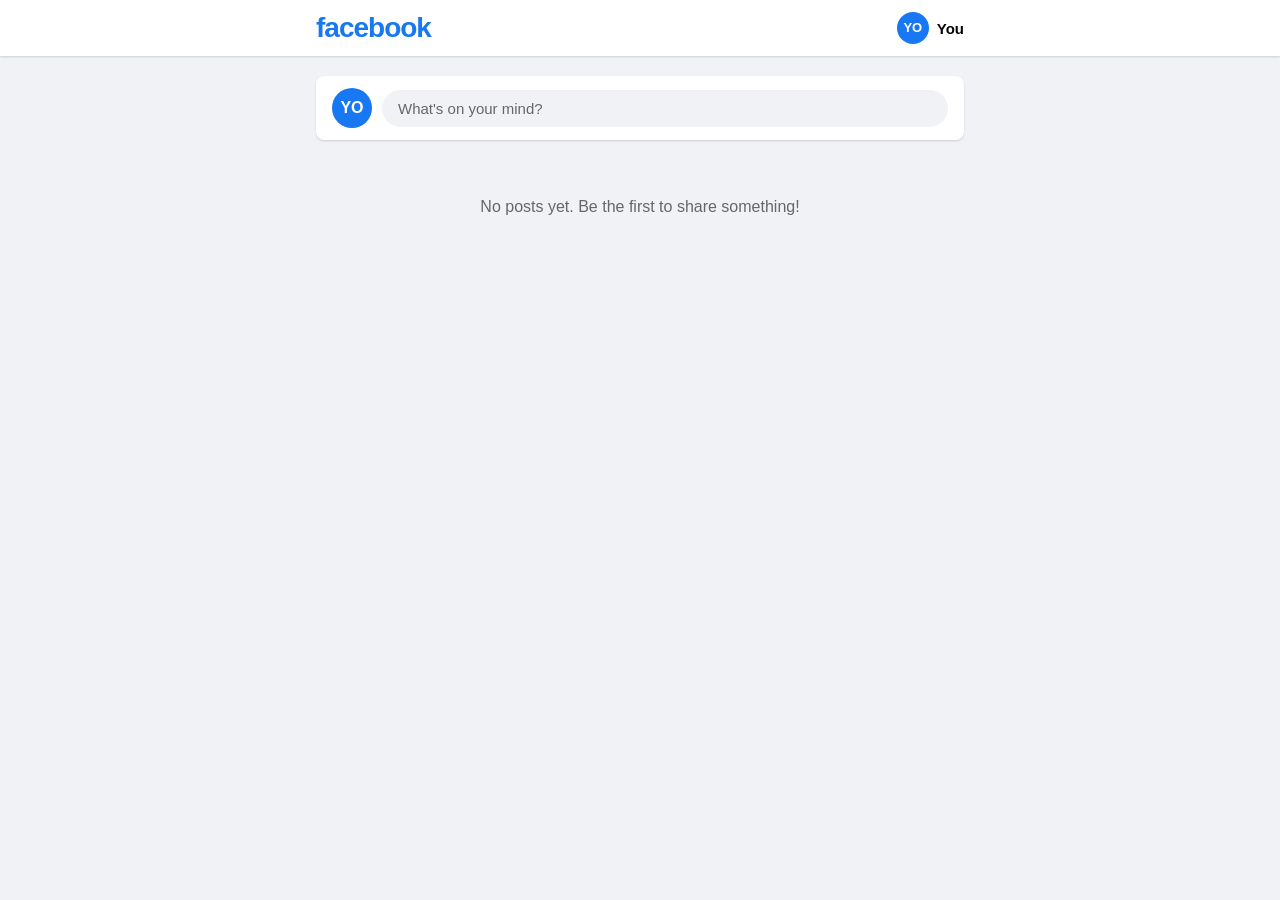
==== index.html @ 2c0cc2cc "Add Facebook posts web application (index.html, styles.css, app.js) Co-authored-by: jocano <549147+j" ====
<!DOCTYPE html>
<html lang="en">
<head>
  <meta charset="UTF-8" />
  <meta name="viewport" content="width=device-width, initial-scale=1.0" />
  <title>Facebook Posts</title>
  <link rel="stylesheet" href="styles.css" />
</head>
<body>
  <!-- Header -->
  <header class="header">
    <div class="header-inner">
      <span class="logo">facebook</span>
      <div class="header-user">
        <div class="avatar avatar-sm" id="currentUserAvatar"></div>
        <span id="currentUserName"></span>
      </div>
    </div>
  </header>

  <main class="main-layout">
    <!-- Create post card -->
    <section class="card create-post">
      <div class="create-post-top">
        <div class="avatar" id="createPostAvatar"></div>
        <button class="create-post-input-btn" id="openCreatePostModal">
          What's on your mind?
        </button>
      </div>
    </section>

    <!-- Post feed -->
    <section id="feed"></section>
  </main>

  <!-- Create / Edit post modal -->
  <div class="modal-backdrop hidden" id="postModalBackdrop">
    <div class="modal card" role="dialog" aria-modal="true" aria-labelledby="modalTitle">
      <div class="modal-header">
        <h2 id="modalTitle">Create post</h2>
        <button class="close-btn" id="closePostModal" aria-label="Close">&#x2715;</button>
      </div>
      <div class="modal-body">
        <div class="modal-user-row">
          <div class="avatar" id="modalAvatar"></div>
          <span id="modalUserName"></span>
        </div>
        <textarea
          id="postContent"
          class="post-textarea"
          placeholder="What's on your mind?"
          maxlength="5000"
        ></textarea>
        <div class="char-count"><span id="charCount">0</span> / 5000</div>
        <div class="image-preview-wrap hidden" id="imagePreviewWrap">
          <img id="imagePreview" src="" alt="Image preview" />
          <button class="remove-image-btn" id="removeImage" aria-label="Remove image">&#x2715;</button>
        </div>
      </div>
      <div class="modal-footer">
        <label class="add-photo-btn" for="postImageInput" title="Add photo">
          📷 Photo
          <input type="file" id="postImageInput" accept="image/*" class="sr-only" />
        </label>
        <button class="submit-btn" id="submitPost" disabled>Post</button>
      </div>
    </div>
  </div>

  <!-- Comment section (inline, per post) -->

  <script src="app.js"></script>
</body>
</html>
---- styles.css ----
/* ── Reset & Base ──────────────────────────────────────────── */
*, *::before, *::after { box-sizing: border-box; margin: 0; padding: 0; }

:root {
  --fb-blue:       #1877f2;
  --fb-blue-dark:  #166fe5;
  --fb-gray:       #f0f2f5;
  --fb-gray-dark:  #e4e6eb;
  --fb-text:       #050505;
  --fb-muted:      #65676b;
  --fb-border:     #ccd0d5;
  --fb-white:      #ffffff;
  --fb-like-red:   #f33e58;
  --shadow:        0 1px 2px rgba(0,0,0,.15);
  --radius:        8px;
}

body {
  background: var(--fb-gray);
  color: var(--fb-text);
  font-family: -apple-system, BlinkMacSystemFont, "Segoe UI", Roboto, Helvetica, Arial, sans-serif;
  font-size: 15px;
  line-height: 1.4;
}

/* ── Utility ───────────────────────────────────────────────── */
.hidden { display: none !important; }
.sr-only {
  position: absolute; width: 1px; height: 1px;
  padding: 0; margin: -1px; overflow: hidden;
  clip: rect(0,0,0,0); border: 0;
}

/* ── Header ────────────────────────────────────────────────── */
.header {
  position: sticky;
  top: 0;
  z-index: 100;
  background: var(--fb-white);
  box-shadow: var(--shadow);
}
.header-inner {
  max-width: 680px;
  margin: 0 auto;
  padding: 0 16px;
  height: 56px;
  display: flex;
  align-items: center;
  justify-content: space-between;
}
.logo {
  font-size: 28px;
  font-weight: 900;
  color: var(--fb-blue);
  letter-spacing: -1px;
}
.header-user {
  display: flex;
  align-items: center;
  gap: 8px;
  font-weight: 600;
}

/* ── Layout ────────────────────────────────────────────────── */
.main-layout {
  max-width: 680px;
  margin: 20px auto;
  padding: 0 16px;
  display: flex;
  flex-direction: column;
  gap: 16px;
}

/* ── Card ──────────────────────────────────────────────────── */
.card {
  background: var(--fb-white);
  border-radius: var(--radius);
  box-shadow: var(--shadow);
}

/* ── Avatar ────────────────────────────────────────────────── */
.avatar {
  width: 40px;
  height: 40px;
  border-radius: 50%;
  background: var(--fb-blue);
  color: var(--fb-white);
  font-size: 16px;
  font-weight: 700;
  display: flex;
  align-items: center;
  justify-content: center;
  flex-shrink: 0;
  user-select: none;
}
.avatar-sm { width: 32px; height: 32px; font-size: 13px; }
.avatar-xs { width: 28px; height: 28px; font-size: 12px; }

/* ── Create post card ──────────────────────────────────────── */
.create-post { padding: 12px 16px; }
.create-post-top {
  display: flex;
  align-items: center;
  gap: 10px;
}
.create-post-input-btn {
  flex: 1;
  background: var(--fb-gray);
  border: none;
  border-radius: 20px;
  padding: 10px 16px;
  text-align: left;
  cursor: pointer;
  color: var(--fb-muted);
  font-size: 15px;
  transition: background .15s;
}
.create-post-input-btn:hover { background: var(--fb-gray-dark); }

/* ── Post card ─────────────────────────────────────────────── */
.post-card { overflow: hidden; }

.post-header {
  display: flex;
  align-items: flex-start;
  gap: 10px;
  padding: 12px 16px 8px;
}
.post-author { flex: 1; }
.post-author-name { font-weight: 700; font-size: 15px; }
.post-meta { font-size: 13px; color: var(--fb-muted); display: flex; align-items: center; gap: 4px; }

.post-options-btn {
  background: none; border: none; cursor: pointer;
  font-size: 20px; color: var(--fb-muted);
  width: 36px; height: 36px; border-radius: 50%;
  display: flex; align-items: center; justify-content: center;
  transition: background .15s;
  position: relative;
}
.post-options-btn:hover { background: var(--fb-gray); }

.post-options-menu {
  position: absolute;
  top: 40px; right: 0;
  background: var(--fb-white);
  border-radius: var(--radius);
  box-shadow: 0 2px 16px rgba(0,0,0,.2);
  min-width: 160px;
  overflow: hidden;
  z-index: 10;
}
.post-options-menu button {
  display: block; width: 100%;
  background: none; border: none;
  padding: 10px 16px;
  text-align: left; cursor: pointer; font-size: 14px;
  transition: background .15s;
}
.post-options-menu button:hover { background: var(--fb-gray); }

.post-body { padding: 0 16px 10px; }
.post-text { font-size: 15px; white-space: pre-wrap; word-break: break-word; }
.post-text-large { font-size: 24px; font-weight: 400; }

.post-image {
  width: 100%;
  max-height: 500px;
  object-fit: cover;
  display: block;
  margin-top: 8px;
}

/* ── Reaction summary bar ──────────────────────────────────── */
.reaction-bar {
  padding: 6px 16px;
  display: flex;
  justify-content: space-between;
  align-items: center;
  font-size: 14px;
  color: var(--fb-muted);
  border-top: 1px solid var(--fb-gray-dark);
}
.like-count-display { display: flex; align-items: center; gap: 4px; }
.like-emoji { font-size: 16px; }

/* ── Action buttons row ────────────────────────────────────── */
.post-actions {
  display: flex;
  border-top: 1px solid var(--fb-gray-dark);
}
.action-btn {
  flex: 1;
  background: none; border: none;
  padding: 6px 4px;
  cursor: pointer;
  font-size: 14px;
  font-weight: 600;
  color: var(--fb-muted);
  border-radius: var(--radius);
  margin: 4px;
  display: flex; align-items: center; justify-content: center; gap: 6px;
  transition: background .15s, color .15s;
}
.action-btn:hover { background: var(--fb-gray); color: var(--fb-text); }
.action-btn.liked { color: var(--fb-blue); }

/* ── Comments section ──────────────────────────────────────── */
.comments-section { border-top: 1px solid var(--fb-gray-dark); }

.comment-list { padding: 8px 16px 4px; display: flex; flex-direction: column; gap: 8px; }

.comment-item { display: flex; gap: 8px; align-items: flex-start; }
.comment-bubble {
  background: var(--fb-gray);
  border-radius: 16px;
  padding: 8px 12px;
  flex: 1;
}
.comment-author { font-weight: 700; font-size: 13px; margin-bottom: 2px; }
.comment-text { font-size: 14px; word-break: break-word; }
.comment-time { font-size: 12px; color: var(--fb-muted); margin-top: 4px; }

.comment-input-row {
  display: flex;
  align-items: center;
  gap: 8px;
  padding: 8px 16px 12px;
}
.comment-input {
  flex: 1;
  background: var(--fb-gray);
  border: none;
  border-radius: 20px;
  padding: 8px 14px;
  font-size: 14px;
  outline: none;
  resize: none;
  font-family: inherit;
  line-height: 1.4;
  max-height: 100px;
  overflow-y: auto;
}
.comment-input:focus { box-shadow: 0 0 0 2px var(--fb-blue); }
.comment-send-btn {
  background: none; border: none; cursor: pointer;
  font-size: 20px; color: var(--fb-blue);
  width: 36px; height: 36px; border-radius: 50%;
  display: flex; align-items: center; justify-content: center;
  transition: background .15s;
}
.comment-send-btn:hover { background: var(--fb-gray); }
.comment-send-btn:disabled { color: var(--fb-muted); cursor: default; }
.comment-send-btn:disabled:hover { background: none; }

/* ── Modal ─────────────────────────────────────────────────── */
.modal-backdrop {
  position: fixed; inset: 0;
  background: rgba(0,0,0,.6);
  z-index: 200;
  display: flex; align-items: center; justify-content: center;
  padding: 16px;
}
.modal {
  width: 100%; max-width: 500px;
  max-height: 90vh;
  overflow-y: auto;
}
.modal-header {
  display: flex; align-items: center;
  padding: 16px;
  border-bottom: 1px solid var(--fb-gray-dark);
  position: sticky; top: 0; background: var(--fb-white); z-index: 1;
}
.modal-header h2 { flex: 1; text-align: center; font-size: 18px; }
.close-btn {
  position: absolute; right: 16px;
  background: var(--fb-gray); border: none;
  width: 36px; height: 36px; border-radius: 50%;
  cursor: pointer; font-size: 16px; color: var(--fb-text);
  display: flex; align-items: center; justify-content: center;
  transition: background .15s;
}
.close-btn:hover { background: var(--fb-gray-dark); }

.modal-body { padding: 16px; }
.modal-user-row { display: flex; align-items: center; gap: 10px; margin-bottom: 12px; font-weight: 700; }

.post-textarea {
  width: 100%;
  border: none;
  resize: none;
  font-size: 18px;
  font-family: inherit;
  outline: none;
  min-height: 120px;
  color: var(--fb-text);
  line-height: 1.5;
}
.char-count { text-align: right; font-size: 12px; color: var(--fb-muted); margin-top: 4px; }

.image-preview-wrap {
  position: relative;
  margin-top: 12px;
  border-radius: var(--radius);
  overflow: hidden;
  background: var(--fb-gray);
}
.image-preview-wrap img {
  width: 100%; max-height: 260px; object-fit: cover; display: block;
}
.remove-image-btn {
  position: absolute; top: 8px; right: 8px;
  background: rgba(0,0,0,.6); border: none;
  color: #fff; width: 28px; height: 28px; border-radius: 50%;
  cursor: pointer; font-size: 14px;
  display: flex; align-items: center; justify-content: center;
  transition: background .15s;
}
.remove-image-btn:hover { background: rgba(0,0,0,.8); }

.modal-footer {
  display: flex;
  align-items: center;
  justify-content: space-between;
  padding: 12px 16px;
  border-top: 1px solid var(--fb-gray-dark);
  position: sticky; bottom: 0; background: var(--fb-white);
}
.add-photo-btn {
  display: flex; align-items: center; gap: 6px;
  background: none; border: none;
  font-size: 14px; font-weight: 600;
  color: var(--fb-muted); cursor: pointer;
  padding: 8px 12px; border-radius: var(--radius);
  transition: background .15s;
}
.add-photo-btn:hover { background: var(--fb-gray); color: var(--fb-text); }

.submit-btn {
  background: var(--fb-blue);
  color: var(--fb-white);
  border: none;
  border-radius: var(--radius);
  padding: 8px 20px;
  font-size: 15px;
  font-weight: 700;
  cursor: pointer;
  transition: background .15s;
}
.submit-btn:hover:not(:disabled) { background: var(--fb-blue-dark); }
.submit-btn:disabled { background: var(--fb-gray-dark); color: var(--fb-muted); cursor: default; }

/* ── Empty state ───────────────────────────────────────────── */
.empty-state {
  text-align: center;
  padding: 40px 16px;
  color: var(--fb-muted);
  font-size: 16px;
}

/* ── Responsive ────────────────────────────────────────────── */
@media (max-width: 480px) {
  .main-layout { margin: 12px auto; padding: 0 8px; }
  .post-textarea { font-size: 16px; }
}
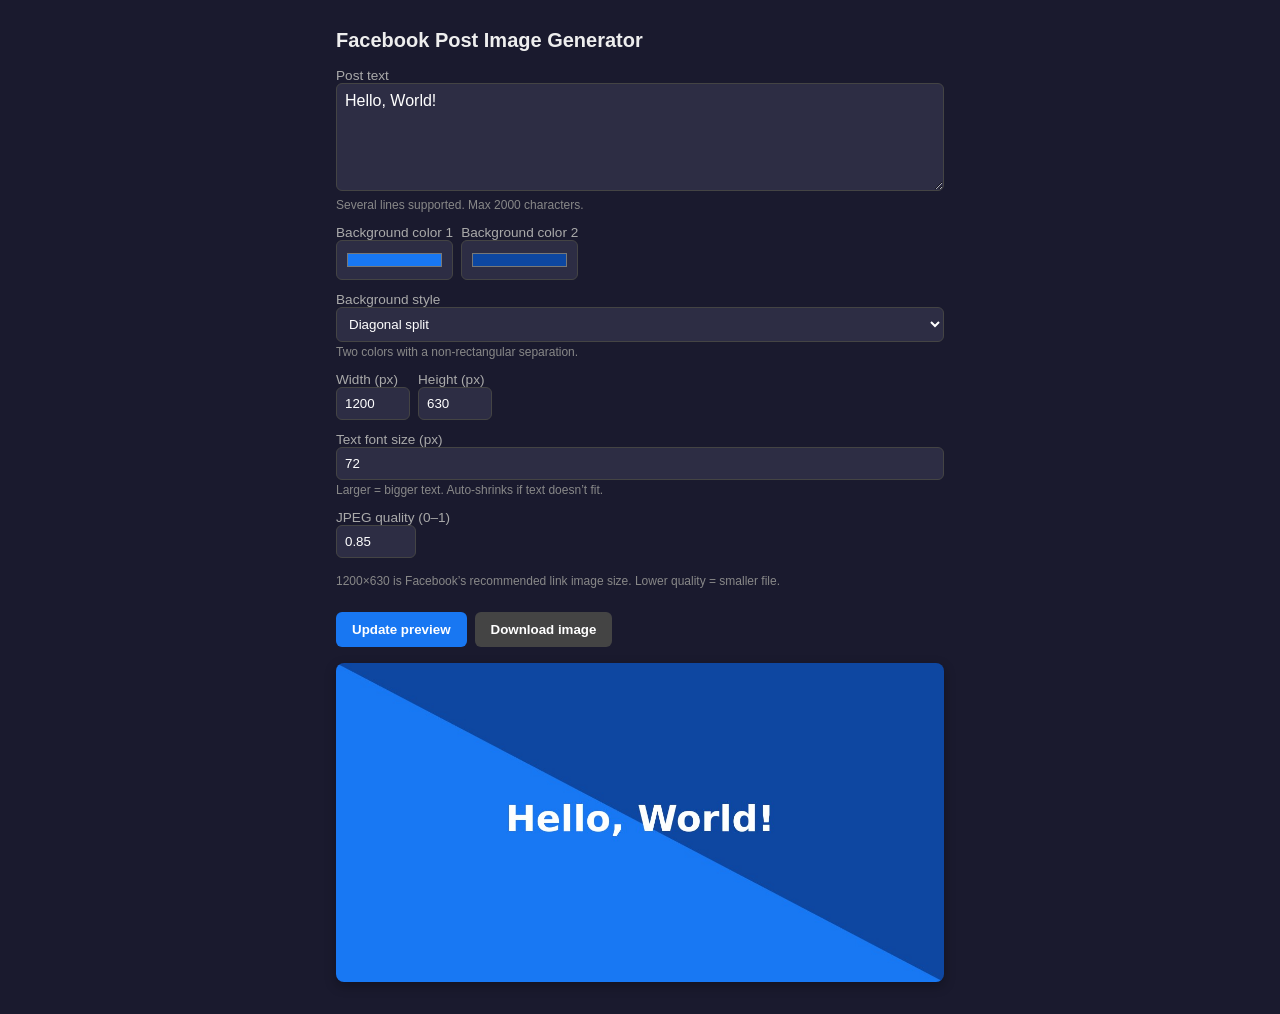
==== commit db83d104: "Rename fb-post-generator.html to index.html" ====
--- a/index.html
+++ b/index.html
@@ -1,74 +1,278 @@
 <!DOCTYPE html>
 <html lang="en">
 <head>
-  <meta charset="UTF-8" />
-  <meta name="viewport" content="width=device-width, initial-scale=1.0" />
-  <title>Facebook Posts</title>
-  <link rel="stylesheet" href="styles.css" />
+  <meta charset="UTF-8">
+  <meta name="viewport" content="width=device-width, initial-scale=1.0">
+  <title>Facebook Post Image Generator</title>
+  <style>
+    * { box-sizing: border-box; }
+    body {
+      font-family: -apple-system, BlinkMacSystemFont, 'Segoe UI', Roboto, sans-serif;
+      max-width: 640px;
+      margin: 0 auto;
+      padding: 1rem;
+      background: #1a1a2e;
+      color: #eee;
+    }
+    h1 { font-size: 1.25rem; margin-bottom: 1rem; }
+    .controls {
+      display: grid;
+      gap: 0.75rem;
+      margin-bottom: 1rem;
+    }
+    label { display: block; font-size: 0.85rem; color: #aaa; }
+    input[type="text"], input[type="color"], input[type="number"], textarea, select {
+      width: 100%;
+      padding: 0.5rem;
+      border: 1px solid #444;
+      border-radius: 6px;
+      background: #2d2d44;
+      color: #fff;
+    }
+    textarea { min-height: 100px; resize: vertical; font: inherit; }
+    input[type="color"] { height: 40px; cursor: pointer; }
+    .row { display: flex; gap: 0.5rem; align-items: center; }
+    .row input[type="number"] { max-width: 80px; }
+    button {
+      padding: 0.6rem 1rem;
+      border: none;
+      border-radius: 6px;
+      background: #1877f2;
+      color: #fff;
+      font-weight: 600;
+      cursor: pointer;
+    }
+    button:hover { background: #166fe5; }
+    button.secondary { background: #444; }
+    button.secondary:hover { background: #555; }
+    #preview {
+      margin: 1rem 0;
+      border-radius: 8px;
+      overflow: hidden;
+      box-shadow: 0 4px 12px rgba(0,0,0,0.3);
+    }
+    #preview img { display: block; max-width: 100%; height: auto; }
+    .hint { font-size: 0.75rem; color: #888; margin-top: 0.25rem; }
+  </style>
 </head>
 <body>
-  <!-- Header -->
-  <header class="header">
-    <div class="header-inner">
-      <span class="logo">facebook</span>
-      <div class="header-user">
-        <div class="avatar avatar-sm" id="currentUserAvatar"></div>
-        <span id="currentUserName"></span>
-      </div>
-    </div>
-  </header>
-
-  <main class="main-layout">
-    <!-- Create post card -->
-    <section class="card create-post">
-      <div class="create-post-top">
-        <div class="avatar" id="createPostAvatar"></div>
-        <button class="create-post-input-btn" id="openCreatePostModal">
-          What's on your mind?
-        </button>
-      </div>
-    </section>
-
-    <!-- Post feed -->
-    <section id="feed"></section>
-  </main>
-
-  <!-- Create / Edit post modal -->
-  <div class="modal-backdrop hidden" id="postModalBackdrop">
-    <div class="modal card" role="dialog" aria-modal="true" aria-labelledby="modalTitle">
-      <div class="modal-header">
-        <h2 id="modalTitle">Create post</h2>
-        <button class="close-btn" id="closePostModal" aria-label="Close">&#x2715;</button>
-      </div>
-      <div class="modal-body">
-        <div class="modal-user-row">
-          <div class="avatar" id="modalAvatar"></div>
-          <span id="modalUserName"></span>
-        </div>
-        <textarea
-          id="postContent"
-          class="post-textarea"
-          placeholder="What's on your mind?"
-          maxlength="5000"
-        ></textarea>
-        <div class="char-count"><span id="charCount">0</span> / 5000</div>
-        <div class="image-preview-wrap hidden" id="imagePreviewWrap">
-          <img id="imagePreview" src="" alt="Image preview" />
-          <button class="remove-image-btn" id="removeImage" aria-label="Remove image">&#x2715;</button>
-        </div>
-      </div>
-      <div class="modal-footer">
-        <label class="add-photo-btn" for="postImageInput" title="Add photo">
-          📷 Photo
-          <input type="file" id="postImageInput" accept="image/*" class="sr-only" />
-        </label>
-        <button class="submit-btn" id="submitPost" disabled>Post</button>
-      </div>
+  <h1>Facebook Post Image Generator</h1>
+  <div class="controls">
+    <div>
+      <label>Post text</label>
+      <textarea id="text" rows="5" placeholder="Your post text (multiple lines allowed)" maxlength="2000">Hello, World!</textarea>
+      <span class="hint">Several lines supported. Max 2000 characters.</span>
+    </div>
+    <div class="row">
+      <div>
+        <label>Background color 1</label>
+        <input type="color" id="bgColor" value="#1877f2">
+      </div>
+      <div>
+        <label>Background color 2</label>
+        <input type="color" id="bgColor2" value="#0d47a1">
+      </div>
+    </div>
+    <div>
+      <label>Background style</label>
+      <select id="bgStyle">
+        <option value="diagonal">Diagonal split</option>
+        <option value="gradient">Diagonal gradient</option>
+        <option value="curved">Curved split</option>
+        <option value="wave">Wave split</option>
+      </select>
+      <span class="hint">Two colors with a non-rectangular separation.</span>
+    </div>
+    <div class="row">
+      <div>
+        <label>Width (px)</label>
+        <input type="number" id="width" value="1200" min="400" max="2000" step="100">
+      </div>
+      <div>
+        <label>Height (px)</label>
+        <input type="number" id="height" value="630" min="300" max="1200" step="50">
+      </div>
+    </div>
+    <div>
+      <label>Text font size (px)</label>
+      <input type="number" id="fontSize" value="72" min="24" max="300" step="4">
+      <span class="hint">Larger = bigger text. Auto-shrinks if text doesn’t fit.</span>
+    </div>
+    <div class="row">
+      <div>
+        <label>JPEG quality (0–1)</label>
+        <input type="number" id="quality" value="0.85" min="0.5" max="1" step="0.05">
+      </div>
+    </div>
+    <p class="hint">1200×630 is Facebook’s recommended link image size. Lower quality = smaller file.</p>
+    <div class="row">
+      <button type="button" id="draw">Update preview</button>
+      <button type="button" id="download" class="secondary">Download image</button>
     </div>
   </div>
-
-  <!-- Comment section (inline, per post) -->
-
-  <script src="app.js"></script>
+  <div id="preview"></div>
+
+  <script>
+    (function () {
+      const textInput = document.getElementById('text');
+      const bgColorInput = document.getElementById('bgColor');
+      const bgColor2Input = document.getElementById('bgColor2');
+      const bgStyleSelect = document.getElementById('bgStyle');
+      const widthInput = document.getElementById('width');
+      const heightInput = document.getElementById('height');
+      const fontSizeInput = document.getElementById('fontSize');
+      const qualityInput = document.getElementById('quality');
+      const drawBtn = document.getElementById('draw');
+      const downloadBtn = document.getElementById('download');
+      const preview = document.getElementById('preview');
+
+      function draw() {
+        const w = Math.min(2000, Math.max(400, parseInt(widthInput.value, 10) || 1200));
+        const h = Math.min(1200, Math.max(300, parseInt(heightInput.value, 10) || 630));
+        const canvas = document.createElement('canvas');
+        canvas.width = w;
+        canvas.height = h;
+        const ctx = canvas.getContext('2d');
+
+        const c1 = bgColorInput.value;
+        const c2 = bgColor2Input.value;
+        const style = bgStyleSelect.value;
+
+        function drawTwoColorBackground(ctx, w, h, color1, color2, style) {
+          if (style === 'gradient') {
+            const g = ctx.createLinearGradient(0, 0, w, h);
+            g.addColorStop(0, color1);
+            g.addColorStop(1, color2);
+            ctx.fillStyle = g;
+            ctx.fillRect(0, 0, w, h);
+            return;
+          }
+          ctx.fillStyle = color1;
+          ctx.fillRect(0, 0, w, h);
+          if (style === 'diagonal') {
+            ctx.fillStyle = color2;
+            ctx.beginPath();
+            ctx.moveTo(0, 0);
+            ctx.lineTo(w, 0);
+            ctx.lineTo(w, h);
+            ctx.closePath();
+            ctx.fill();
+          } else if (style === 'curved') {
+            ctx.fillStyle = color2;
+            ctx.beginPath();
+            ctx.moveTo(0, 0);
+            ctx.lineTo(w, 0);
+            ctx.lineTo(w, h);
+            ctx.quadraticCurveTo(w * 0.3, h * 0.5, 0, h);
+            ctx.closePath();
+            ctx.fill();
+          } else if (style === 'wave') {
+            ctx.fillStyle = color2;
+            const cx = w * 0.55;
+            const amp = w * 0.08;
+            const periods = 2.5;
+            ctx.beginPath();
+            ctx.moveTo(cx, 0);
+            for (let i = 1; i <= 80; i++) {
+              const t = i / 80;
+              const y = t * h;
+              const x = cx + amp * Math.sin(t * Math.PI * periods);
+              ctx.lineTo(x, y);
+            }
+            ctx.lineTo(w, h);
+            ctx.lineTo(w, 0);
+            ctx.closePath();
+            ctx.fill();
+          }
+        }
+        drawTwoColorBackground(ctx, w, h, c1, c2, style);
+
+        const rawText = (textInput.value || ' ').trim() || 'Hello, World!';
+        ctx.fillStyle = '#ffffff';
+        ctx.textAlign = 'center';
+        ctx.textBaseline = 'middle';
+
+        let fontSize = Math.min(300, Math.max(24, parseInt(fontSizeInput.value, 10) || 72));
+        ctx.font = 'bold ' + fontSize + 'px system-ui, -apple-system, sans-serif';
+        const maxWidth = w * 0.85;
+
+        function wrapParagraph(ctx, paragraph, maxW) {
+          const words = paragraph.split(/\s+/).filter(Boolean);
+          const out = [];
+          let line = '';
+          for (let i = 0; i < words.length; i++) {
+            const test = line ? line + ' ' + words[i] : words[i];
+            const m = ctx.measureText(test);
+            if (m.width > maxW && line) {
+              out.push(line);
+              line = words[i];
+            } else {
+              line = test;
+            }
+          }
+          if (line) out.push(line);
+          return out;
+        }
+
+        function buildLines(ctx, text, maxW) {
+          const lines = [];
+          const paragraphs = text.split(/\n/).map(function (s) { return s.trim(); }).filter(Boolean);
+          for (let p = 0; p < paragraphs.length; p++) {
+            const wrapped = wrapParagraph(ctx, paragraphs[p], maxW);
+            for (let j = 0; j < wrapped.length; j++) lines.push(wrapped[j]);
+          }
+          return lines.length ? lines : [' '];
+        }
+
+        let lines = buildLines(ctx, rawText, maxWidth);
+
+        while (lines.length * (fontSize * 1.4) > h * 0.8 && fontSize > 12) {
+          fontSize -= 4;
+          ctx.font = 'bold ' + fontSize + 'px system-ui, -apple-system, sans-serif';
+          lines = buildLines(ctx, rawText, maxWidth);
+        }
+
+        const totalHeight = lines.length * (fontSize * 1.35);
+        let y = (h - totalHeight) / 2 + fontSize * 0.65;
+        for (let i = 0; i < lines.length; i++) {
+          ctx.fillText(lines[i], w / 2, y);
+          y += fontSize * 1.35;
+        }
+
+        return canvas;
+      }
+
+      function updatePreview() {
+        const canvas = draw();
+        const img = document.createElement('img');
+        img.src = canvas.toDataURL('image/jpeg', 0.9);
+        img.alt = 'Preview';
+        preview.innerHTML = '';
+        preview.appendChild(img);
+      }
+
+      function downloadImage() {
+        const canvas = draw();
+        const quality = Math.min(1, Math.max(0.5, parseFloat(qualityInput.value) || 0.85));
+        const url = canvas.toDataURL('image/jpeg', quality);
+        const a = document.createElement('a');
+        a.href = url;
+        a.download = 'fb-post-' + Date.now() + '.jpg';
+        a.click();
+      }
+
+      drawBtn.addEventListener('click', updatePreview);
+      downloadBtn.addEventListener('click', downloadImage);
+      textInput.addEventListener('input', updatePreview);
+      bgColorInput.addEventListener('input', updatePreview);
+      bgColor2Input.addEventListener('input', updatePreview);
+      bgStyleSelect.addEventListener('change', updatePreview);
+      widthInput.addEventListener('change', updatePreview);
+      heightInput.addEventListener('change', updatePreview);
+      fontSizeInput.addEventListener('input', updatePreview);
+
+      updatePreview();
+    })();
+  </script>
 </body>
 </html>
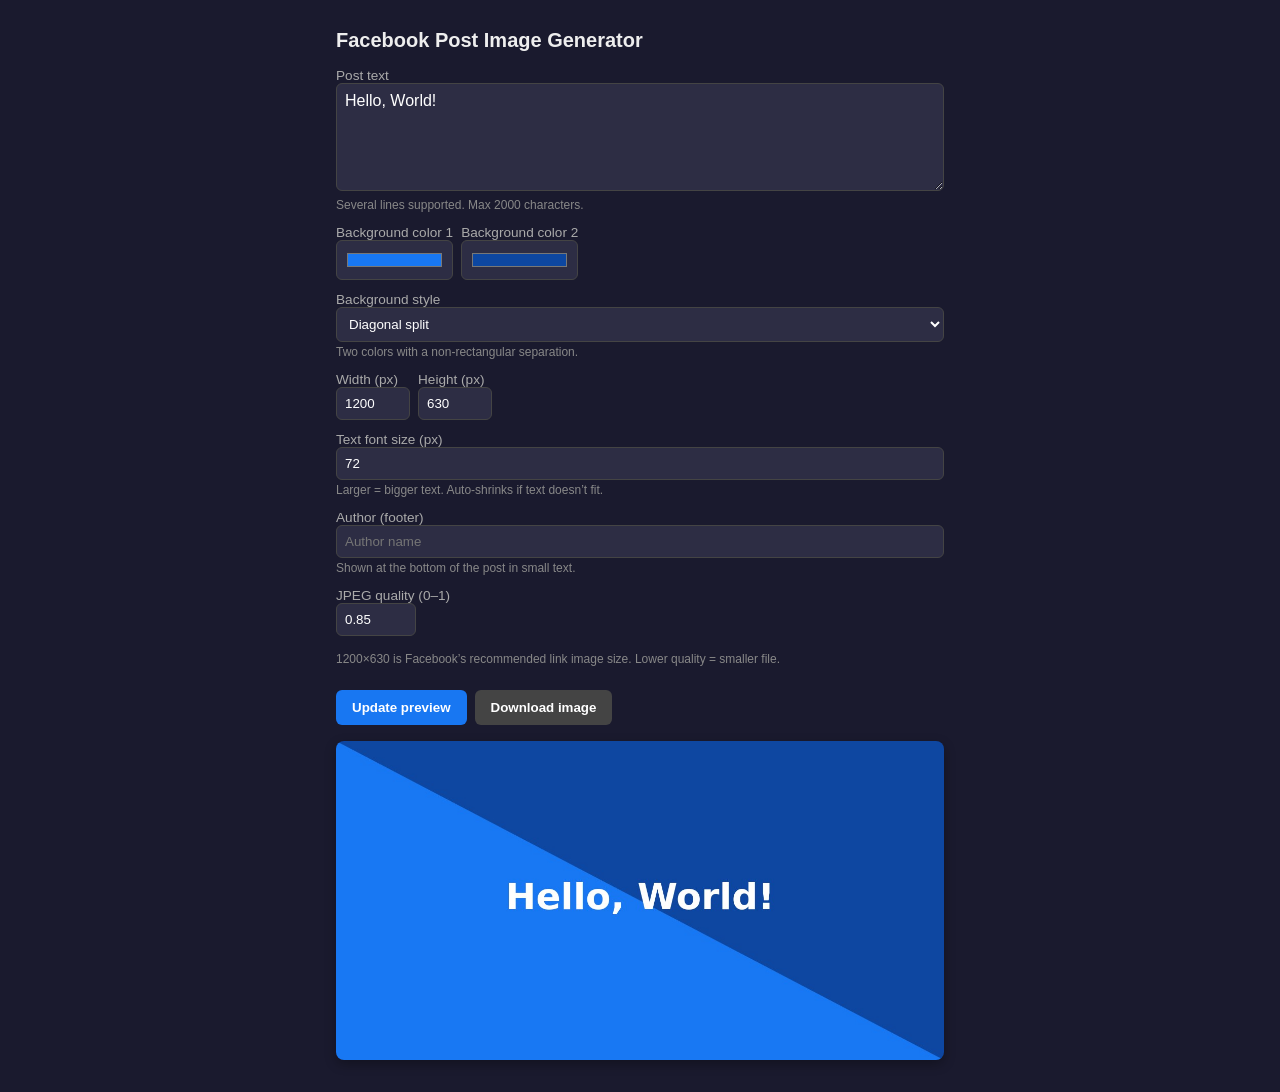
==== commit b4f34434: "Rename fb-post-generator.html to index.html" ====
--- a/index.html
+++ b/index.html
@@ -98,6 +98,11 @@
       <input type="number" id="fontSize" value="72" min="24" max="300" step="4">
       <span class="hint">Larger = bigger text. Auto-shrinks if text doesn’t fit.</span>
     </div>
+    <div>
+      <label>Author (footer)</label>
+      <input type="text" id="author" placeholder="Author name" maxlength="100">
+      <span class="hint">Shown at the bottom of the post in small text.</span>
+    </div>
     <div class="row">
       <div>
         <label>JPEG quality (0–1)</label>
@@ -121,6 +126,7 @@
       const widthInput = document.getElementById('width');
       const heightInput = document.getElementById('height');
       const fontSizeInput = document.getElementById('fontSize');
+      const authorInput = document.getElementById('author');
       const qualityInput = document.getElementById('quality');
       const drawBtn = document.getElementById('draw');
       const downloadBtn = document.getElementById('download');
@@ -239,6 +245,16 @@
           y += fontSize * 1.35;
         }
 
+        const author = (authorInput.value || '').trim();
+        if (author) {
+          const authorFontSize = Math.max(14, Math.min(28, Math.floor(Math.min(w, h) * 0.022)));
+          ctx.font = authorFontSize + 'px system-ui, -apple-system, sans-serif';
+          ctx.fillStyle = 'rgba(255,255,255,0.92)';
+          ctx.textAlign = 'center';
+          ctx.textBaseline = 'middle';
+          ctx.fillText(author, w / 2, h - authorFontSize * 1.8);
+        }
+
         return canvas;
       }
 
@@ -270,6 +286,7 @@
       widthInput.addEventListener('change', updatePreview);
       heightInput.addEventListener('change', updatePreview);
       fontSizeInput.addEventListener('input', updatePreview);
+      authorInput.addEventListener('input', updatePreview);
 
       updatePreview();
     })();
